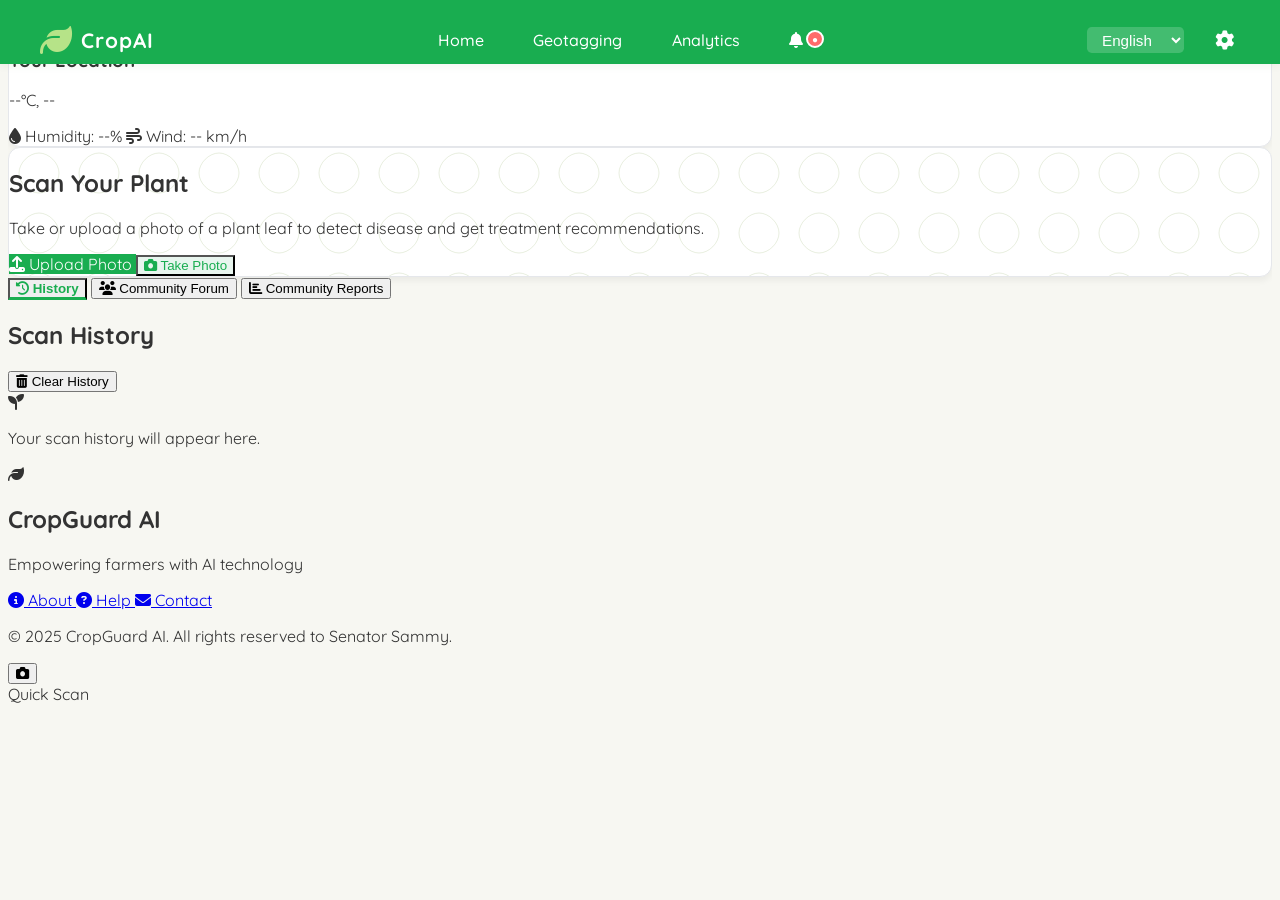
==== main.html @ a29c13c3 "CropAI" ====
<!DOCTYPE html>
<html lang="en">
<head>
  <meta charset="utf-8">
  <meta name="viewport" content="width=device-width, initial-scale=1">
  <title>CropGuard AI - Farmer App</title>
  <script src="https://cdn.tailwindcss.com"></script>
  <link rel="stylesheet" href="https://cdnjs.cloudflare.com/ajax/libs/font-awesome/6.4.0/css/all.min.css">
  <link href="https://fonts.googleapis.com/css2?family=Quicksand:wght@400;500;600;700&display=swap" rel="stylesheet">
  <link rel="stylesheet" href="style.css">
  
</head>
<body class="min-h-screen">
  <!-- Offline Banner -->
  <div id="offlineBanner" class="hidden offline-banner px-4 py-2 text-center text-sm">
    <i class="fas fa-exclamation-triangle mr-2"></i>
    <span id="offlineText">You are currently offline. Some features may be limited.</span>
  </div>

  <div id="navbar-container"></div>
  <script>
    document.addEventListener('DOMContentLoaded', function () {
      fetch('components/navbar.html')
        .then(res => res.text())
        .then(html => {
          document.getElementById('navbar-container').innerHTML = html;
          // Dynamically load navbar.js after navbar is injected
          var script = document.createElement('script');
          script.src = 'assets/js/navbar.js';
          document.body.appendChild(script);
        });
    });
  </script>

  <!-- Main Content -->
  <main class="container mx-auto px-4 py-6">
    
    <!-- Weather Widget -->
    <div class="mb-8">
      <div class="card p-4 flex flex-col md:flex-row justify-between items-center weather-widget">
        <div class="flex items-center mb-3 md:mb-0">
          <i class="fas fa-cloud-sun text-3xl text-yellow-500 mr-3"></i>
          <div>
            <h3 class="font-semibold" id="weatherLocation">Your Location</h3>
            <p class="text-gray-600"><span id="weatherTemp">--°C</span>, <span id="weatherCondition">--</span></p>
          </div>
        </div>
        <div class="flex items-center">
          <i class="fas fa-tint text-blue-500 mr-1"></i>
          <span class="mr-3" id="weatherHumidity">Humidity: --%</span>
          <i class="fas fa-wind text-gray-500 mr-1"></i>
          <span id="weatherWind">Wind: -- km/h</span>
        </div>
      </div>
      
      <div id="weatherAlert" class="hidden weather-alert mt-2 p-3 rounded-lg">
        <div class="flex items-center">
          <i class="fas fa-exclamation-circle text-yellow-600 mr-2"></i>
          <p class="text-sm font-medium" id="alertText">Current humidity and temperature conditions favor disease development. Consider preventive measures.</p>
        </div>
      </div>
    </div>

    <!-- Upload Section -->
    <section class="mb-8">
      <div class="card p-6 text-center leaf-pattern">
        <h2 class="text-xl font-bold mb-4" id="uploadTitle">Scan Your Plant</h2>
        <p class="mb-6 text-gray-600" id="uploadDescription">Take or upload a photo of a plant leaf to detect disease and get treatment recommendations.</p>
        
        <div class="flex justify-center gap-4 flex-wrap">
          <label for="photoInput" class="custom-file-upload btn-primary px-6 py-3 rounded-lg flex items-center">
            <i class="fas fa-upload mr-2"></i>
            <span id="uploadBtnText">Upload Photo</span>
          </label>
          <input type="file" id="photoInput" accept="image/*">
          
          <button id="cameraBtn" class="btn-secondary px-6 py-3 rounded-lg flex items-center">
            <i class="fas fa-camera mr-2"></i>
            <span id="cameraBtnText">Take Photo</span>
          </button>
        </div>
      </div>
    </section>

    <!-- Diagnosis Result (Initially Hidden) -->
    <section id="diagnosisSection" class="mb-8 hidden">
      <div class="card p-6">
        <!-- Loading State -->
        <div id="loadingState" class="py-8 flex flex-col items-center">
          <div class="spinner mb-4"></div>
          <div class="w-64 bg-gray-200 rounded-full h-2 mb-4">
            <div class="bg-green-500 h-2 rounded-full transition-all duration-2000" id="progressBar" style="width: 0%"></div>
          </div>
          <p class="text-gray-600" id="analyzingText">Analyzing your plant...</p>
          <p class="text-sm text-gray-500 mt-2" id="progressText">0% Complete</p>
        </div>
        
        <!-- Results State -->
        <div id="resultsState" class="hidden">
          <div class="flex flex-col md:flex-row gap-6">
            <div class="md:w-1/3">
              <div class="rounded-lg overflow-hidden bg-gray-100 h-64 flex items-center justify-center">
                <img id="diagnosisImage" class="max-h-full max-w-full object-contain" src="" alt="Plant leaf image">
              </div>
              <div class="mt-3 text-center">
                <span class="inline-block bg-green-100 text-green-800 text-sm px-3 py-1 rounded-full">
                  <i class="fas fa-check-circle mr-1"></i>
                  <span id="confidenceText">95% Confidence</span>
                </span>
              </div>
            </div>
            
            <div class="md:w-2/3">
              <h3 class="text-xl font-bold mb-2" id="diseaseNameTitle">Disease Detection Result</h3>
              <p class="text-2xl font-bold text-red-600 mb-4" id="diseaseName">--</p>
              
              <!-- Enhanced Treatment and Advice Section -->
              <div class="treatment-card mb-4">
                <div class="treatment-header">
                  <div class="treatment-icon">
                    <i class="fas fa-medkit"></i>
                  </div>
                  <div class="treatment-title">Treatment Recommendations</div>
                </div>
                <ul class="treatment-list" id="treatmentList">
                  <!-- Treatment steps will go here -->
                </ul>
              </div>
              
              <div class="treatment-card mb-4">
                <div class="treatment-header">
                  <div class="treatment-icon">
                    <i class="fas fa-lightbulb"></i>
                  </div>
                  <div class="treatment-title">Prevention & Care Tips</div>
                </div>
                <ul class="treatment-list" id="tipsList">
                  <!-- Tips will go here -->
                </ul>
              </div>
              
              <div class="treatment-card mb-4">
                <div class="treatment-header">
                  <div class="treatment-icon">
                    <i class="fas fa-calendar-alt"></i>
                  </div>
                  <div class="treatment-title">Care Schedule</div>
                </div>
                <ul class="treatment-list" id="careScheduleList">
                  <!-- Care schedule will go here -->
                </ul>
              </div>
              
              <div class="flex mt-6">
                <button class="btn-secondary px-4 py-2 rounded-lg mr-3">
                  <i class="fas fa-save mr-1"></i>
                  <span id="saveBtnText">Save Result</span>
                </button>
                <button class="btn-primary px-4 py-2 rounded-lg">
                  <i class="fas fa-share-alt mr-1"></i>
                  <span id="shareBtnText">Share</span>
                </button>
              </div>
            </div>
          </div>
        </div>
      </div>
    </section>

    <!-- Tabs Navigation -->
    <div class="border-b border-gray-200 mb-6">
      <div class="flex">
        <button class="tab-active py-3 px-6" id="historyTab">
          <i class="fas fa-history mr-2"></i>
          <span id="historyTabText">History</span>
        </button>
        <button class="py-3 px-6 text-gray-500" id="communityTab">
          <i class="fas fa-users mr-2"></i>
          <span id="communityTabText">Community Forum</span>
        </button>
        <button class="py-3 px-6 text-gray-500" id="reportsTab">
          <i class="fas fa-chart-bar mr-2"></i>
          <span id="reportsTabText">Community Reports</span>
        </button>
      </div>
    </div>

    <!-- History Section -->
    <section id="historySection" class="mb-8">
      <div class="flex justify-between items-center mb-4">
        <h2 class="text-xl font-bold" id="historyTitle">Scan History</h2>
        <button class="text-sm text-gray-500 hover:text-red-600 transition-colors" onclick="clearAllHistory()">
          <i class="fas fa-trash-alt mr-1"></i>
          <span id="clearHistoryText">Clear History</span>
        </button>
      </div>
      
      <div id="noHistory" class="text-center py-12 text-gray-500">
        <i class="fas fa-seedling text-5xl mb-3 text-gray-400"></i>
        <p id="noHistoryText">Your scan history will appear here.</p>
      </div>
      
      <div id="historyItems" class="grid grid-cols-1 md:grid-cols-2 lg:grid-cols-3 gap-4 history-grid">
        <!-- History items will go here -->
      </div>
    </section>

    <!-- Community Forum Section (Initially Hidden) -->
    <section id="communitySection" class="mb-8 hidden">
      <!-- New Post Form -->
      <div class="new-post-form mb-6">
        <h3 class="text-lg font-semibold mb-4" id="createPostTitle">Create New Post</h3>
        <form id="newPostForm">
          <div class="form-group">
            <label for="postTitle" class="form-label" id="postTitleLabel">Post Title</label>
            <input type="text" id="postTitle" class="form-input" placeholder="Enter your post title" required>
          </div>
          <div class="form-group">
            <label for="postCategory" class="form-label" id="postCategoryLabel">Category</label>
            <select id="postCategory" class="form-input" required>
              <option value="">Select category</option>
              <option value="disease">Crop Disease</option>
              <option value="pest">Pest Control</option>
              <option value="fertilizer">Fertilizer & Soil</option>
              <option value="irrigation">Irrigation</option>
              <option value="harvest">Harvesting</option>
              <option value="other">Other</option>
            </select>
          </div>
          <div class="form-group">
            <label for="postContent" class="form-label" id="postContentLabel">Post Content</label>
            <textarea id="postContent" class="form-textarea" placeholder="Describe your issue or share your experience..." required></textarea>
          </div>
          <div class="flex gap-3">
            <button type="submit" class="btn-primary px-6 py-2 rounded-lg">
              <i class="fas fa-paper-plane mr-2"></i>
              <span id="submitPostText">Submit Post</span>
            </button>
            <button type="button" id="clearFormBtn" class="btn-secondary px-6 py-2 rounded-lg">
              <i class="fas fa-eraser mr-2"></i>
              <span id="clearFormText">Clear</span>
            </button>
          </div>
        </form>
      </div>

      <!-- Community Reports Section -->
      <div class="reports-section mb-6">
        <h3 class="text-lg font-semibold mb-4" id="communityReportsTitle">Community Reports</h3>
        <div id="communityReports">
          <!-- Sample reports will be populated here -->
        </div>
      </div>

      <!-- Community Posts -->
      <div class="flex justify-between items-center mb-4">
        <h2 class="text-xl font-bold" id="communityTitle">Community Discussions</h2>
        <div class="flex gap-2">
          <select id="postFilter" class="form-input text-sm">
            <option value="all">All Posts</option>
            <option value="disease">Disease</option>
            <option value="pest">Pest Control</option>
            <option value="fertilizer">Fertilizer</option>
            <option value="irrigation">Irrigation</option>
            <option value="harvest">Harvesting</option>
            <option value="other">Other</option>
          </select>
        </div>
      </div>
      
      <div id="noPostsMessage" class="text-center py-12 text-gray-500">
        <i class="fas fa-comments text-5xl mb-3 text-gray-400"></i>
        <p id="noPostsText">Be the first to start a discussion!</p>
      </div>
      
      <div id="communityPosts" class="space-y-4">
        <!-- Community posts will go here -->
      </div>
    </section>

    <!-- Community Reports Section (Initially Hidden) -->
    <section id="reportsSection" class="mb-8 hidden">
      <div class="flex justify-between items-center mb-4">
        <h2 class="text-xl font-bold" id="reportsTitle">Community Reports & Analytics</h2>
        <button id="generateReportBtn" class="btn-primary px-4 py-2 rounded-lg">
          <i class="fas fa-chart-line mr-1"></i>
          <span id="generateReportText">Generate Report</span>
        </button>
      </div>
      
      <!-- Report Summary Cards -->
      <div class="grid grid-cols-1 md:grid-cols-3 gap-4 mb-6">
        <div class="card p-4 text-center">
          <div class="text-2xl font-bold text-green-600 mb-2" id="totalPosts">0</div>
          <div class="text-sm text-gray-600" id="totalPostsLabel">Total Posts</div>
        </div>
        <div class="card p-4 text-center">
          <div class="text-2xl font-bold text-blue-600 mb-2" id="activeUsers">0</div>
          <div class="text-sm text-gray-600" id="activeUsersLabel">Active Users</div>
        </div>
        <div class="card p-4 text-center">
          <div class="text-2xl font-bold text-orange-600 mb-2" id="resolvedIssues">0</div>
          <div class="text-sm text-gray-600" id="resolvedIssuesLabel">Resolved Issues</div>
        </div>
      </div>
      
      <!-- Disease Reports -->
      <div class="reports-section">
        <h3 class="text-lg font-semibold mb-4" id="diseaseReportsTitle">Recent Disease Reports</h3>
        <div id="diseaseReports">
          <!-- Disease reports will be populated here -->
        </div>
      </div>
      
      <!-- Category Distribution -->
      <div class="reports-section">
        <h3 class="text-lg font-semibold mb-4" id="categoryDistributionTitle">Issue Categories</h3>
        <div id="categoryDistribution" class="grid grid-cols-1 md:grid-cols-2 gap-4">
          <!-- Category distribution will be populated here -->
        </div>
      </div>
    </section>
  </main>

  <!-- Footer -->
  <footer class="bg-gray-800 text-white py-6">
    <div class="container mx-auto px-4">
      <div class="flex flex-col md:flex-row justify-between items-center">
        <div class="mb-4 md:mb-0">
          <div class="flex items-center">
            <i class="fas fa-leaf text-green-400 mr-2"></i>
            <h2 class="text-lg font-bold">CropGuard AI</h2>
          </div>
          <p class="text-sm text-gray-400" id="footerTagline">Empowering farmers with AI technology</p>
        </div>
        
        <div class="flex space-x-4">
          <a href="javascript:void(0)" class="hover:text-green-400">
            <i class="fas fa-info-circle mr-1"></i>
            <span id="aboutLinkText">About</span>
          </a>
          <a href="javascript:void(0)" class="hover:text-green-400">
            <i class="fas fa-question-circle mr-1"></i>
            <span id="helpLinkText">Help</span>
          </a>
          <a href="javascript:void(0)" class="hover:text-green-400">
            <i class="fas fa-envelope mr-1"></i>
            <span id="contactLinkText">Contact</span>
          </a>
        </div>
      </div>
      <div class="mt-4 text-center text-sm text-gray-400">
        <p id="copyrightText">&copy; 2025 CropGuard AI. All rights reserved to Senator Sammy.</p>
      </div>
    </div>
  </footer>

  <!-- Floating Action Button -->
  <div class="fixed bottom-6 right-6 z-40">
    <button id="quickScanBtn" class="bg-green-500 hover:bg-green-600 text-white rounded-full w-16 h-16 shadow-lg hover:shadow-xl transition-all duration-300 transform hover:scale-110 pulse-glow">
      <i class="fas fa-camera text-xl"></i>
    </button>
    <div class="absolute bottom-20 right-0 bg-white dark:bg-gray-800 rounded-lg shadow-lg p-2 opacity-0 pointer-events-none transition-all duration-300 transform translate-y-2" id="quickScanTooltip">
      <span class="text-sm text-gray-700 dark:text-gray-300 whitespace-nowrap">Quick Scan</span>
    </div>
  </div>

  <!-- Settings Modal (Initially Hidden) -->
  <div id="settingsModal" class="fixed inset-0 modal-overlay z-50 flex items-center justify-center hidden">
    <div class="bg-white rounded-lg max-w-md w-full p-6 modal-content">
      <div class="flex justify-between items-center mb-4">
        <h2 class="text-xl font-bold" id="settingsTitle">Settings</h2>
        <button id="closeSettings" class="text-gray-500 hover:text-gray-700">
          <i class="fas fa-times"></i>
        </button>
      </div>
      
      <div class="mb-4">
        <h3 class="font-semibold mb-2" id="notificationTitle">Notifications</h3>
        <div class="flex items-center">
          <label class="inline-flex items-center cursor-pointer">
            <input type="checkbox" id="notificationToggle" class="sr-only peer">
            <div class="relative w-11 h-6 bg-gray-200 peer-focus:outline-none rounded-full peer peer-checked:after:translate-x-full peer-checked:after:border-white after:content-[''] after:absolute after:top-[2px] after:left-[2px] after:bg-white after:border-gray-300 after:border after:rounded-full after:h-5 after:w-5 after:transition-all peer-checked:bg-green-600"></div>
            <span class="ml-3 text-sm font-medium text-gray-900" id="notificationText">Seasonal threat notifications</span>
          </label>
        </div>
      </div>
      
      <div class="mb-4">
        <h3 class="font-semibold mb-2" id="dataStorageTitle">Data Storage</h3>
        <div class="flex items-center">
          <label class="inline-flex items-center cursor-pointer">
            <input type="checkbox" id="storageToggle" class="sr-only peer" checked>
            <div class="relative w-11 h-6 bg-gray-200 peer-focus:outline-none rounded-full peer peer-checked:after:translate-x-full peer-checked:after:border-white after:content-[''] after:absolute after:top-[2px] after:left-[2px] after:bg-white after:border-gray-300 after:border after:rounded-full after:h-5 after:w-5 after:transition-all peer-checked:bg-green-600"></div>
            <span class="ml-3 text-sm font-medium text-gray-900" id="dataStorageText">Store scan history locally</span>
          </label>
        </div>
      </div>
      
      <div class="mb-4">
        <h3 class="font-semibold mb-2" id="aboutTitle">About CropGuard AI</h3>
        <p class="text-sm text-gray-600" id="aboutText">
          CropGuard AI is an AI-powered tool that helps farmers identify plant diseases and get treatment recommendations. Version 1.0.
        </p>
      </div>
      
      <button class="btn-primary w-full py-2 rounded-lg mt-2" id="saveSettingsBtn">
        <span id="saveSettingsText">Save Settings</span>
      </button>
    </div>
  </div>

  <!-- Treatment Modal (Initially Hidden) -->
  <div id="treatmentModal" class="fixed inset-0 modal-overlay z-50 flex items-center justify-center p-4 hidden">
    <div class="max-w-4xl w-full h-full max-h-[90vh] flex flex-col">
      <div class="bg-white dark:bg-gray-800 rounded-lg overflow-hidden modal-content flex flex-col h-full">
        <!-- Fixed Header -->
        <div class="p-4 bg-green-100 dark:bg-green-900 flex justify-between items-center flex-shrink-0 sticky top-0 z-10">
          <div class="flex items-center">
            <i class="fas fa-leaf text-green-600 dark:text-green-400 text-xl mr-3"></i>
            <h3 class="font-bold text-lg" id="treatmentModalTitle">Treatment Details</h3>
          </div>
          <button id="closeTreatment" class="text-gray-500 hover:text-gray-700 dark:text-gray-400 dark:hover:text-gray-200">
            <i class="fas fa-times text-xl"></i>
          </button>
        </div>
        
        <!-- Scrollable Content -->
        <div class="flex-1 overflow-y-auto custom-scrollbar">
          <div class="p-6">
            <!-- Treatment Content -->
            <div id="treatmentModalContent">
              <!-- Disease Information -->
              <div class="mb-6">
                <div class="flex flex-col md:flex-row gap-6">
                  <div class="md:w-1/3 flex-shrink-0">
                    <div class="rounded-lg overflow-hidden bg-gray-100 dark:bg-gray-700 h-48 md:h-64 flex items-center justify-center">
                      <img id="treatmentModalImage" class="max-h-full max-w-full object-contain" src="" alt="Plant leaf image">
                    </div>
                    <div class="mt-3 text-center">
                      <span class="inline-block bg-green-100 dark:bg-green-800 text-green-800 dark:text-green-200 text-sm px-3 py-1 rounded-full">
                        <i class="fas fa-check-circle mr-1"></i>
                        <span id="treatmentModalConfidence">95% Confidence</span>
                      </span>
                    </div>
                    <div class="mt-2 text-center">
                      <span class="inline-block bg-orange-100 dark:bg-orange-800 text-orange-800 dark:text-orange-200 text-sm px-3 py-1 rounded-full">
                        <i class="fas fa-exclamation-triangle mr-1"></i>
                        <span id="treatmentModalSeverity">Moderate</span>
                      </span>
                    </div>
                  </div>
                  
                  <div class="md:w-2/3">
                    <h4 class="text-xl font-bold mb-2 text-gray-700 dark:text-gray-300">Disease Detection Result</h4>
                    <p class="text-2xl font-bold text-red-600 dark:text-red-400 mb-4" id="treatmentModalDisease">--</p>
                    <p class="text-sm text-gray-600 dark:text-gray-400 mb-4">Scanned on: <span id="treatmentModalDate">--</span></p>
                  </div>
                </div>
              </div>
              
              <!-- Treatment Sections -->
              <div class="space-y-6">
                <!-- Treatment Recommendations -->
                <div class="treatment-card">
                  <div class="treatment-header">
                    <div class="treatment-icon">
                      <i class="fas fa-medkit"></i>
                    </div>
                    <div class="treatment-title">Treatment Recommendations</div>
                  </div>
                  <ul class="treatment-list" id="treatmentModalTreatmentList">
                    <!-- Treatment steps will go here -->
                  </ul>
                </div>
                
                <!-- Prevention & Care Tips -->
                <div class="treatment-card">
                  <div class="treatment-header">
                    <div class="treatment-icon">
                      <i class="fas fa-lightbulb"></i>
                    </div>
                    <div class="treatment-title">Prevention & Care Tips</div>
                  </div>
                  <ul class="treatment-list" id="treatmentModalTipsList">
                    <!-- Tips will go here -->
                  </ul>
                </div>
                
                <!-- Care Schedule -->
                <div class="treatment-card">
                  <div class="treatment-header">
                    <div class="treatment-icon">
                      <i class="fas fa-calendar-alt"></i>
                    </div>
                    <div class="treatment-title">Care Schedule</div>
                  </div>
                  <ul class="treatment-list" id="treatmentModalScheduleList">
                    <!-- Care schedule will go here -->
                  </ul>
                </div>
              </div>
            </div>
          </div>
        </div>
        
        <!-- Fixed Footer -->
        <div class="p-4 bg-gray-50 dark:bg-gray-700 flex justify-between items-center flex-shrink-0 border-t border-gray-200 dark:border-gray-600">
          <button id="printTreatment" class="btn-secondary px-4 py-2 rounded-lg">
            <i class="fas fa-print mr-2"></i>
            Print Treatment
          </button>
          <div class="flex gap-2">
            <button id="shareTreatment" class="btn-primary px-4 py-2 rounded-lg">
              <i class="fas fa-share-alt mr-2"></i>
              Share
            </button>
            <button id="closeTreatmentBtn" class="btn-secondary px-4 py-2 rounded-lg">
              <i class="fas fa-times mr-2"></i>
              Close
            </button>
          </div>
        </div>
      </div>
    </div>
  </div>

  <!-- Camera Modal (Initially Hidden) -->
  <div id="cameraModal" class="fixed inset-0 modal-overlay z-50 flex items-center justify-center hidden">
    <div class="max-w-lg w-full p-4">
      <div class="bg-white rounded-lg overflow-hidden modal-content">
        <div class="p-4 bg-gray-100 flex justify-between items-center">
          <h3 class="font-bold" id="cameraModalTitle">Take a Photo</h3>
          <button id="closeCamera" class="text-gray-500 hover:text-gray-700">
            <i class="fas fa-times"></i>
          </button>
        </div>
        
        <div class="relative">
          <video id="cameraFeed" class="w-full h-64 bg-black" autoplay muted></video>
          <canvas id="captureCanvas" class="hidden"></canvas>
        </div>
        
        <div class="p-4 flex justify-center">
          <button id="takePictureBtn" class="btn-primary rounded-full w-16 h-16 flex items-center justify-center">
            <i class="fas fa-camera text-xl"></i>
          </button>
        </div>
      </div>
    </div>
  </div>
  
  <script src="index.js"></script>
</body>
</html>
---- style.css ----
/* Main App Styles (index.html) */
:root {
  --primary-green: #19ad50;
  --secondary-green: #15a047;
  --light-green: #e8f5ee;
  --dark-green: #14923d;
  --bg-primary: #f7f7f2;
  --bg-secondary: #ffffff;
  --text-primary: #333333;
  --text-secondary: #666666;
  --border-color: #e5e7eb;
}

[data-theme="dark"] {
  --bg-primary: #1a1a1a;
  --bg-secondary: #2d2d2d;
  --text-primary: #ffffff;
  --text-secondary: #cccccc;
  --border-color: #404040;
}

/* Dark theme specific overrides */
[data-theme="dark"] .text-gray-600 {
  color: var(--text-secondary);
}

[data-theme="dark"] .text-gray-500 {
  color: var(--text-secondary);
}

[data-theme="dark"] .text-gray-400 {
  color: var(--text-secondary);
}

[data-theme="dark"] .bg-gray-100 {
  background-color: var(--bg-secondary);
}

[data-theme="dark"] .bg-gray-800 {
  background-color: #111111;
}

[data-theme="dark"] .text-gray-400 {
  color: var(--text-secondary);
}

body {
  font-family: 'Quicksand', sans-serif;
  background-color: var(--bg-primary);
  color: var(--text-primary);
  transition: background-color 0.3s ease, color 0.3s ease;
}

.earthy-gradient {
  background: linear-gradient(135deg, var(--secondary-green) 0%, var(--primary-green) 100%);
}

.leaf-pattern {
  background-image: url('[data-uri]');
  background-repeat: repeat;
  background-size: 60px 60px;
}

.card {
  background-color: var(--bg-secondary);
  border-radius: 0.75rem;
  box-shadow: 0 4px 6px rgba(0,0,0,0.05);
  transition: transform 0.2s ease-in-out, background-color 0.3s ease;
  border: 1px solid var(--border-color);
}

.card:hover {
  transform: translateY(-2px);
}

.btn-primary {
  background-color: var(--primary-green);
  color: white;
  transition: all 0.3s ease;
}

.btn-primary:hover {
  background-color: var(--dark-green);
  transform: translateY(-1px);
}

.btn-secondary {
  background-color: var(--light-green);
  color: var(--primary-green);
  transition: all 0.3s ease;
}

.btn-secondary:hover {
  background-color: #dfe3cd;
}

.tab-active {
  border-bottom: 3px solid var(--primary-green);
  color: var(--primary-green);
  font-weight: 600;
}

.spinner {
  border: 4px solid rgba(25, 173, 80, 0.3);
  border-radius: 50%;
  border-top: 4px solid var(--primary-green);
  width: 40px;
  height: 40px;
  animation: spin 1s linear infinite;
}

@keyframes spin {
  0% { transform: rotate(0deg); }
  100% { transform: rotate(360deg); }
}

.weather-alert {
  background-color: #FFF3CD;
  border-left: 4px solid #FFD700;
}

[data-theme="dark"] .weather-alert {
  background-color: #2d2d1a;
  border-left: 4px solid #FFD700;
  color: var(--text-primary);
}

.custom-file-upload {
  cursor: pointer;
}

#photoInput {
  display: none;
}

.offline-banner {
  background-color: #F8D7DA;
  color: #721C24;
}

.treatment-step {
  counter-increment: step-counter;
}

.treatment-step:before {
  content: counter(step-counter);
  background-color: var(--primary-green);
  color: white;
  font-weight: bold;
  padding: 3px 8px;
  border-radius: 50%;
  margin-right: 8px;
}

.notification-badge {
  position: absolute;
  top: -5px;
  right: -5px;
  background-color: #FF6B6B;
  color: white;
  border-radius: 50%;
  width: 18px;
  height: 18px;
  font-size: 10px;
  display: flex;
  align-items: center;
  justify-content: center;
}

/* Theme Toggle Styles */
.theme-toggle {
  background: var(--light-green);
  border: 2px solid var(--primary-green);
  color: var(--primary-green);
  border-radius: 20px;
  padding: 8px 12px;
  font-size: 14px;
  cursor: pointer;
  transition: all 0.3s ease;
  display: flex;
  align-items: center;
  gap: 6px;
}

.theme-toggle:hover {
  background: var(--primary-green);
  color: white;
}

/* Language Selector Styles */
#languageSelector {
  background-color: var(--light-green);
  color: var(--primary-green);
  border: 2px solid var(--primary-green);
  border-radius: 8px;
  padding: 6px 12px;
  font-size: 14px;
  font-weight: 500;
  transition: all 0.3s ease;
}

#languageSelector:focus {
  outline: none;
  box-shadow: 0 0 0 3px rgba(25, 173, 80, 0.3);
}

#languageSelector option {
  background-color: var(--bg-secondary);
  color: var(--text-primary);
}

/* Community Forum Styles */
.community-post {
  background-color: var(--bg-secondary);
  border: 1px solid var(--border-color);
  border-radius: 12px;
  padding: 16px;
  margin-bottom: 16px;
  transition: all 0.3s ease;
}

.community-post:hover {
  box-shadow: 0 4px 12px rgba(0,0,0,0.1);
}

.post-header {
  display: flex;
  justify-content: space-between;
  align-items: center;
  margin-bottom: 12px;
}

.post-author {
  font-weight: 600;
  color: var(--primary-green);
}

.post-date {
  font-size: 12px;
  color: var(--text-secondary);
}

.post-content {
  margin-bottom: 12px;
  line-height: 1.6;
}

.post-actions {
  display: flex;
  gap: 12px;
  align-items: center;
}

.action-btn {
  background: none;
  border: none;
  color: var(--text-secondary);
  cursor: pointer;
  padding: 4px 8px;
  border-radius: 6px;
  transition: all 0.3s ease;
  font-size: 14px;
}

.action-btn:hover {
  background-color: var(--light-green);
  color: var(--primary-green);
}

.new-post-form {
  background-color: var(--bg-secondary);
  border: 1px solid var(--border-color);
  border-radius: 12px;
  padding: 20px;
  margin-bottom: 24px;
}

.form-group {
  margin-bottom: 16px;
}

.form-label {
  display: block;
  margin-bottom: 6px;
  font-weight: 600;
  color: var(--text-primary);
}

.form-input, .form-textarea {
  width: 100%;
  padding: 10px 12px;
  border: 1px solid var(--border-color);
  border-radius: 8px;
  background-color: var(--bg-secondary);
  color: var(--text-primary);
  font-family: 'Quicksand', sans-serif;
  transition: border-color 0.3s ease;
}

.form-input:focus, .form-textarea:focus {
  outline: none;
  border-color: var(--primary-green);
  box-shadow: 0 0 0 3px rgba(25, 173, 80, 0.1);
}

.form-textarea {
  min-height: 100px;
  resize: vertical;
}

/* Treatment and Advice Styles */
.treatment-card {
  background-color: var(--bg-secondary);
  border: 1px solid var(--border-color);
  border-radius: 12px;
  padding: 20px;
  margin-bottom: 16px;
}

.treatment-header {
  display: flex;
  align-items: center;
  margin-bottom: 16px;
}

.treatment-icon {
  background-color: var(--primary-green);
  color: white;
  width: 40px;
  height: 40px;
  border-radius: 50%;
  display: flex;
  align-items: center;
  justify-content: center;
  margin-right: 12px;
}

.treatment-title {
  font-size: 18px;
  font-weight: 600;
  color: var(--text-primary);
}

.treatment-list {
  list-style: none;
  padding: 0;
}

.treatment-item {
  padding: 8px 0;
  border-bottom: 1px solid var(--border-color);
  display: flex;
  align-items: center;
}

.treatment-item:last-child {
  border-bottom: none;
}

.treatment-item i {
  color: var(--primary-green);
  margin-right: 12px;
  width: 16px;
}

/* Community Reports Styles */
.reports-section {
  background-color: var(--bg-secondary);
  border: 1px solid var(--border-color);
  border-radius: 12px;
  padding: 20px;
  margin-bottom: 24px;
}

.report-item {
  padding: 16px;
  border: 1px solid var(--border-color);
  border-radius: 8px;
  margin-bottom: 12px;
  background-color: var(--bg-primary);
}

.report-header {
  display: flex;
  justify-content: space-between;
  align-items: center;
  margin-bottom: 8px;
}

.report-title {
  font-weight: 600;
  color: var(--primary-green);
}

.report-status {
  padding: 4px 8px;
  border-radius: 12px;
  font-size: 12px;
  font-weight: 500;
}

.status-pending {
  background-color: #FFF3CD;
  color: #856404;
}

.status-resolved {
  background-color: #D4EDDA;
  color: #155724;
}

.status-urgent {
  background-color: #F8D7DA;
  color: #721C24;
}

/* Dark theme status badges */
[data-theme="dark"] .status-pending {
  background-color: #2d2d1a;
  color: #FFD700;
}

.link-hover:hover {
  color: #16a34a;
}

.hidden {
  display: none;
}

/* Treatment Modal Styles */
.modal-overlay {
  background-color: rgba(0, 0, 0, 0.5);
  backdrop-filter: blur(4px);
}

.modal-content {
  box-shadow: 0 20px 25px -5px rgba(0, 0, 0, 0.1), 0 10px 10px -5px rgba(0, 0, 0, 0.04);
  max-height: 90vh;
  overflow-y: auto;
}

#treatmentModal .treatment-card {
  box-shadow: 0 2px 8px rgba(0, 0, 0, 0.1);
  border: 1px solid var(--border-color);
}

#treatmentModal .treatment-title {
  font-size: 16px;
}

#treatmentModal .treatment-list {
  margin: 0;
}

#treatmentModal .treatment-item {
  padding: 12px 0;
  font-size: 14px;
  line-height: 1.5;
}

/* Dark theme modal styles */
[data-theme="dark"] .modal-content {
  background-color: var(--bg-secondary);
  color: var(--text-primary);
}

[data-theme="dark"] #treatmentModal .bg-green-100 {
  background-color: #065f46 !important;
}

[data-theme="dark"] #treatmentModal .text-green-600 {
  color: #10b981 !important;
}

[data-theme="dark"] #treatmentModal .bg-gray-50 {
  background-color: #374151 !important;
}

/* Animation for modal entrance */
@keyframes modalFadeIn {
  from {
    opacity: 0;
    transform: scale(0.95) translateY(20px);
  }
  to {
    opacity: 1;
    transform: scale(1) translateY(0);
  }
}

.modal-enter {
  animation: modalFadeIn 0.3s ease-out;
}

/* Custom Scrollbar Styles */
.custom-scrollbar {
  scrollbar-width: thin;
  scrollbar-color: var(--primary-green) rgba(0, 0, 0, 0.1);
}

.custom-scrollbar::-webkit-scrollbar {
  width: 8px;
}

.custom-scrollbar::-webkit-scrollbar-track {
  background: rgba(0, 0, 0, 0.1);
  border-radius: 4px;
}

.custom-scrollbar::-webkit-scrollbar-thumb {
  background: var(--primary-green);
  border-radius: 4px;
  transition: background-color 0.3s ease;
}

.custom-scrollbar::-webkit-scrollbar-thumb:hover {
  background: var(--dark-green);
}

/* Improve modal responsiveness */
@media (max-width: 768px) {
  #treatmentModal .max-w-4xl {
    max-width: 100%;
    margin: 0;
  }
  
  #treatmentModal .p-4 {
    padding: 1rem;
  }
  
  #treatmentModal .p-6 {
    padding: 1rem;
  }
  
  #treatmentModal .flex-col.md\:flex-row {
    flex-direction: column;
  }
  
  #treatmentModal .md\:w-1\/3 {
    width: 100%;
  }
  
  #treatmentModal .md\:w-2\/3 {
    width: 100%;
  }
  
  #treatmentModal .h-48 {
    height: 200px;
  }
}

/* Ensure modal takes proper height on different screen sizes */
#treatmentModal .max-h-\[90vh\] {
  max-height: 90vh;
}

@media (max-height: 600px) {
  #treatmentModal .max-h-\[90vh\] {
    max-height: 95vh;
  }
}

/* Smooth scrolling */
.custom-scrollbar {
  scroll-behavior: smooth;
}

/* Login and Signup Page Styles */
.login-page-body, .signup-page-body {
  background: linear-gradient(135deg, #f0fdf4 0%, #dcfce7 100%);
  min-height: 100vh;
}

.login-card {
  background: rgba(255, 255, 255, 0.95);
  backdrop-filter: blur(10px);
  border: 1px solid rgba(25, 173, 80, 0.2);
  box-shadow: 0 8px 32px rgba(25, 173, 80, 0.1);
}

.form-error {
  border-color: #ef4444;
  box-shadow: 0 0 0 3px rgba(239, 68, 68, 0.1);
}

.form-success {
  border-color: var(--primary-green);
  box-shadow: 0 0 0 3px rgba(25, 173, 80, 0.1);
}

.error-message {
  color: #ef4444;
  font-size: 0.875rem;
  margin-top: 0.25rem;
}

.success-message {
  color: var(--primary-green);
  font-size: 0.875rem;
  margin-top: 0.25rem;
}

.loading {
  opacity: 0.7;
  pointer-events: none;
}

@keyframes buttonPulse {
  0% { transform: scale(1); }
  50% { transform: scale(0.98); }
  100% { transform: scale(1); }
}

.btn-loading {
  animation: buttonPulse 1.5s ease-in-out infinite;
}

.logo-text {
  background: linear-gradient(135deg, var(--primary-green) 0%, var(--dark-green) 100%);
  -webkit-background-clip: text;
  -webkit-text-fill-color: transparent;
  background-clip: text;
}

.checkbox-custom {
  accent-color: var(--primary-green);
}

.select-custom {
  background-image: url("data:image/svg+xml,%3csvg xmlns='http://www.w3.org/2000/svg' fill='none' viewBox='0 0 20 20'%3e%3cpath stroke='%236b7280' stroke-linecap='round' stroke-linejoin='round' stroke-width='1.5' d='m6 8 4 4 4-4'/%3e%3c/svg%3e");
  background-position: right 0.5rem center;
  background-repeat: no-repeat;
  background-size: 1.5em 1.5em;
  padding-right: 2.5rem;
}
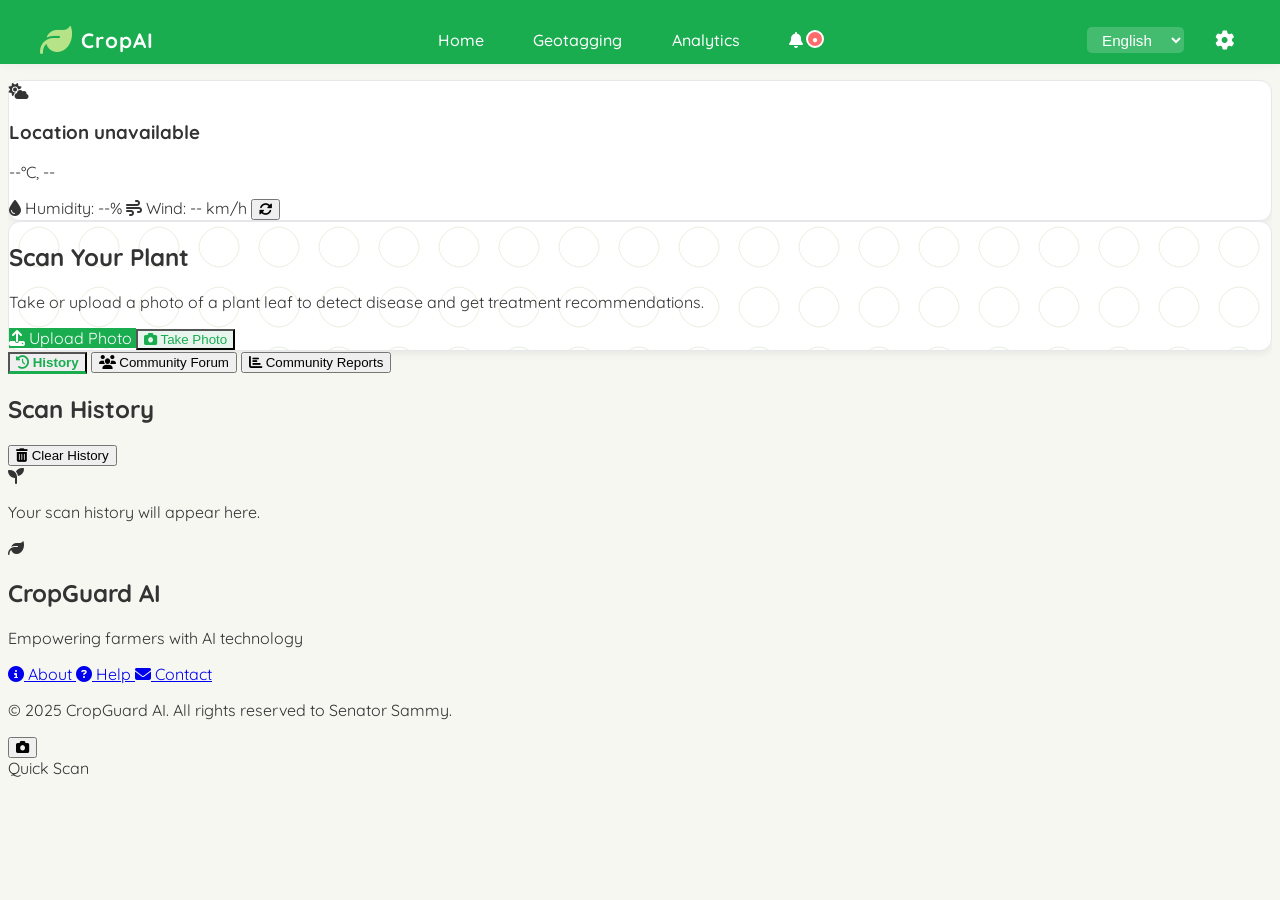
==== commit 7bcecefc: "Agrivision" ====
--- a/main.html
+++ b/main.html
@@ -18,22 +18,10 @@
   </div>
 
   <div id="navbar-container"></div>
-  <script>
-    document.addEventListener('DOMContentLoaded', function () {
-      fetch('components/navbar.html')
-        .then(res => res.text())
-        .then(html => {
-          document.getElementById('navbar-container').innerHTML = html;
-          // Dynamically load navbar.js after navbar is injected
-          var script = document.createElement('script');
-          script.src = 'assets/js/navbar.js';
-          document.body.appendChild(script);
-        });
-    });
-  </script>
+  <!-- ...existing code... -->
 
   <!-- Main Content -->
-  <main class="container mx-auto px-4 py-6">
+   <main class="container mx-auto px-4 py-6" style="margin-top: 72px;">
     
     <!-- Weather Widget -->
     <div class="mb-8">
@@ -50,6 +38,9 @@
           <span class="mr-3" id="weatherHumidity">Humidity: --%</span>
           <i class="fas fa-wind text-gray-500 mr-1"></i>
           <span id="weatherWind">Wind: -- km/h</span>
+          <button id="refreshWeather" class="ml-3 p-2 text-gray-500 hover:text-green-600 transition-colors" title="Refresh weather data">
+            <i class="fas fa-sync-alt"></i>
+          </button>
         </div>
       </div>
       
@@ -365,50 +356,7 @@
     </div>
   </div>
 
-  <!-- Settings Modal (Initially Hidden) -->
-  <div id="settingsModal" class="fixed inset-0 modal-overlay z-50 flex items-center justify-center hidden">
-    <div class="bg-white rounded-lg max-w-md w-full p-6 modal-content">
-      <div class="flex justify-between items-center mb-4">
-        <h2 class="text-xl font-bold" id="settingsTitle">Settings</h2>
-        <button id="closeSettings" class="text-gray-500 hover:text-gray-700">
-          <i class="fas fa-times"></i>
-        </button>
-      </div>
-      
-      <div class="mb-4">
-        <h3 class="font-semibold mb-2" id="notificationTitle">Notifications</h3>
-        <div class="flex items-center">
-          <label class="inline-flex items-center cursor-pointer">
-            <input type="checkbox" id="notificationToggle" class="sr-only peer">
-            <div class="relative w-11 h-6 bg-gray-200 peer-focus:outline-none rounded-full peer peer-checked:after:translate-x-full peer-checked:after:border-white after:content-[''] after:absolute after:top-[2px] after:left-[2px] after:bg-white after:border-gray-300 after:border after:rounded-full after:h-5 after:w-5 after:transition-all peer-checked:bg-green-600"></div>
-            <span class="ml-3 text-sm font-medium text-gray-900" id="notificationText">Seasonal threat notifications</span>
-          </label>
-        </div>
-      </div>
-      
-      <div class="mb-4">
-        <h3 class="font-semibold mb-2" id="dataStorageTitle">Data Storage</h3>
-        <div class="flex items-center">
-          <label class="inline-flex items-center cursor-pointer">
-            <input type="checkbox" id="storageToggle" class="sr-only peer" checked>
-            <div class="relative w-11 h-6 bg-gray-200 peer-focus:outline-none rounded-full peer peer-checked:after:translate-x-full peer-checked:after:border-white after:content-[''] after:absolute after:top-[2px] after:left-[2px] after:bg-white after:border-gray-300 after:border after:rounded-full after:h-5 after:w-5 after:transition-all peer-checked:bg-green-600"></div>
-            <span class="ml-3 text-sm font-medium text-gray-900" id="dataStorageText">Store scan history locally</span>
-          </label>
-        </div>
-      </div>
-      
-      <div class="mb-4">
-        <h3 class="font-semibold mb-2" id="aboutTitle">About CropGuard AI</h3>
-        <p class="text-sm text-gray-600" id="aboutText">
-          CropGuard AI is an AI-powered tool that helps farmers identify plant diseases and get treatment recommendations. Version 1.0.
-        </p>
-      </div>
-      
-      <button class="btn-primary w-full py-2 rounded-lg mt-2" id="saveSettingsBtn">
-        <span id="saveSettingsText">Save Settings</span>
-      </button>
-    </div>
-  </div>
+  <!-- ...existing code... (removed duplicate static settings modal) ... -->
 
   <!-- Treatment Modal (Initially Hidden) -->
   <div id="treatmentModal" class="fixed inset-0 modal-overlay z-50 flex items-center justify-center p-4 hidden">
@@ -550,7 +498,44 @@
     </div>
   </div>
   
+  <script src="config.js"></script>
   <script src="index.js"></script>
+  <script src="assets/js/weather.js"></script>
+
+  <!-- Dynamically inject navbar and settings modal after DOM is ready -->
+  <script>
+    // Run after all HTML is parsed
+    window.addEventListener('DOMContentLoaded', function () {
+      // Inject navbar
+      fetch('components/navbar.html')
+        .then(res => res.text())
+        .then(html => {
+          document.getElementById('navbar-container').innerHTML = html;
+          // Dynamically load navbar.js after navbar is injected
+          var script = document.createElement('script');
+          script.src = 'assets/js/navbar.js';
+          document.body.appendChild(script);
+        });
+
+      // Inject settings modal if not present
+      if (!document.getElementById('settingsModal')) {
+        fetch('components/settings.html')
+          .then(res => res.text())
+          .then(html => {
+            document.body.insertAdjacentHTML('beforeend', html);
+            // Always reload settings.js after modal is injected to ensure event binding
+            var script = document.createElement('script');
+            script.src = 'assets/js/settings.js';
+            document.body.appendChild(script);
+          });
+      } else {
+        // If modal already exists, reload settings.js to ensure event binding
+        var script = document.createElement('script');
+        script.src = 'assets/js/settings.js';
+        document.body.appendChild(script);
+      }
+    });
+  </script>
 </body>
 </html>
 
